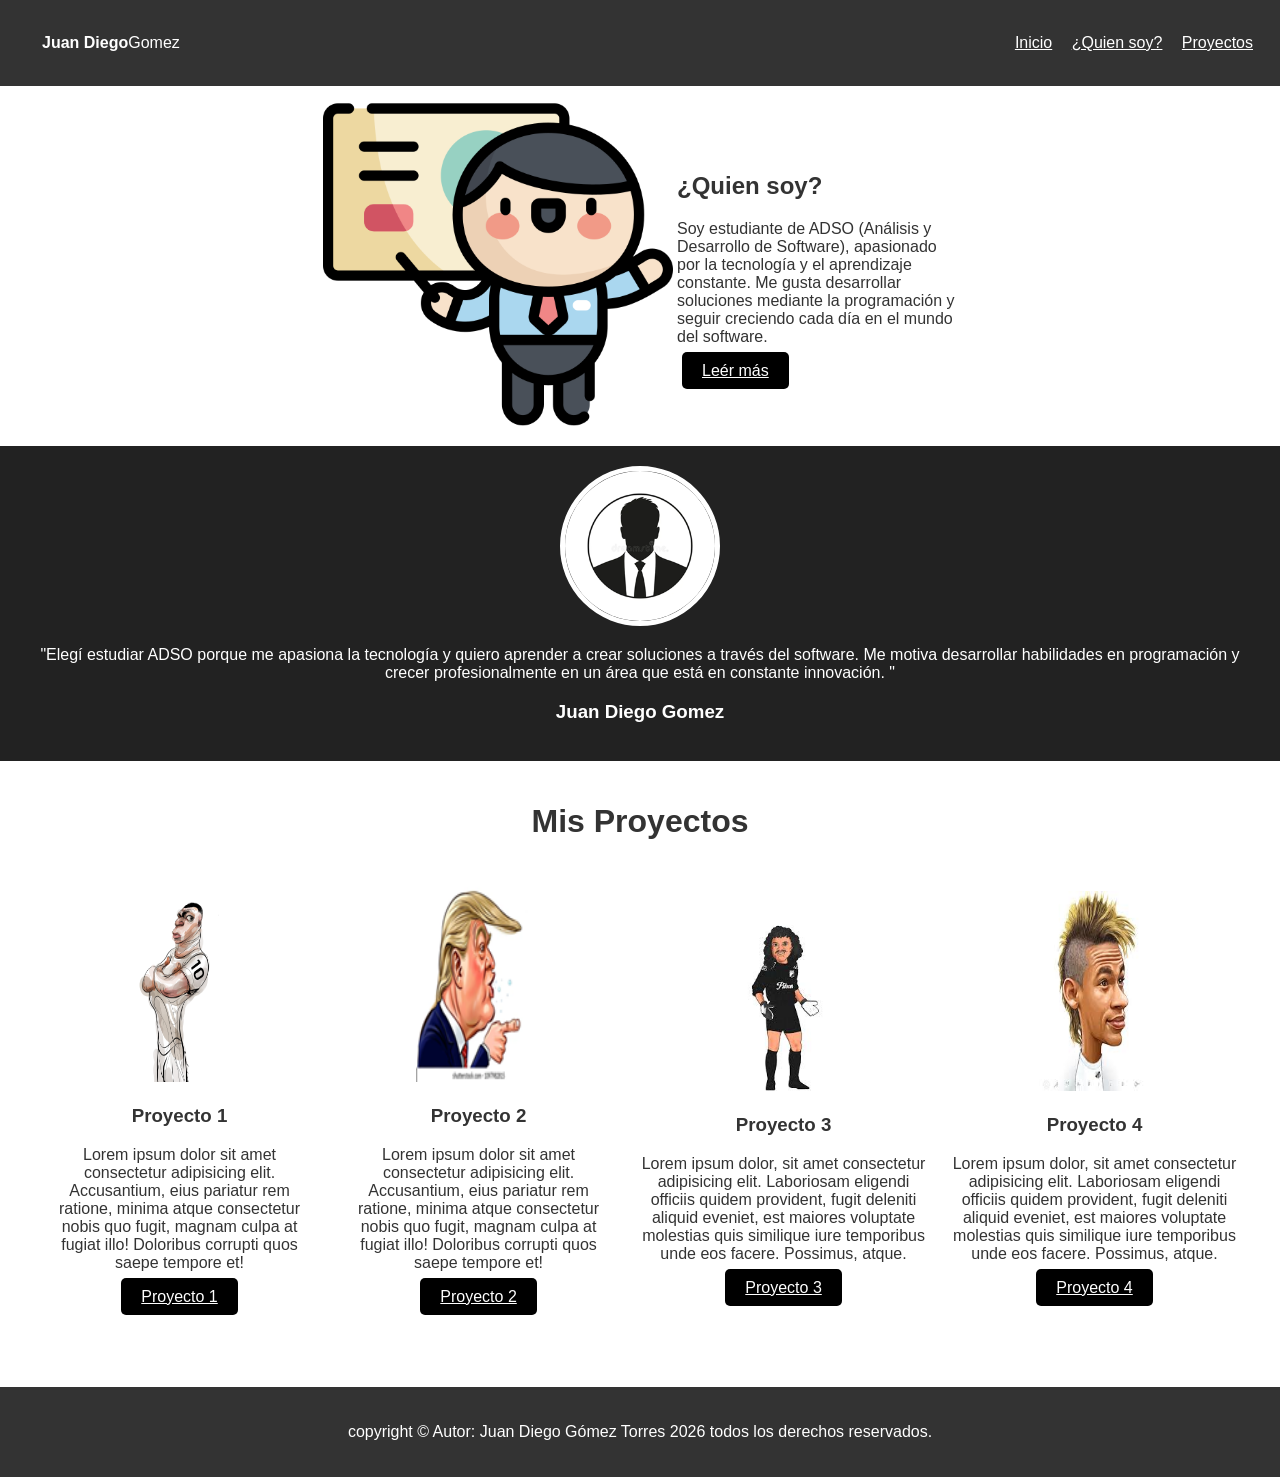
==== proyectos/pag_quienSoy/index.html @ 4fb5d590 "Add files via upload" ====
<!DOCTYPE html>
<html>

<head>
  <meta charset="UTF-8">
  <link rel="stylesheet" href="styles.css">
  <title>Quien soy? - Juan Gomez</title>

</head>

<body>
  <div class="navbar">
    <table class="tb-nav">
      <tr>
        <td class="nav-logo">
          <p><strong>Juan Diego</strong>Gomez</p>
        </td>
        <td class="nav-links">
          <a href="#">Inicio</a>
          <a href="#" class="quien">¿Quien soy?</a>
          <a href="#">Proyectos</a>
        </td>
      </tr>
    </table>
  </div>

  <div class="section-quiensoy">
    <table class="section-quiensoy-table">
      <tr>
        <td class="td-image">
          <img class="perfil" src="./images_Principal/image.png" alt="" />
        </td>
        <td class="td-text">
          <h2>¿Quien soy?</h2>
          <p>
            Soy estudiante de ADSO (Análisis y Desarrollo de Software), apasionado por la tecnología y el aprendizaje
            constante. Me gusta desarrollar soluciones mediante la programación y seguir creciendo cada día en el mundo
            del software.

          </p>
          <a href="#" class="btn-leer">Leér más</a>
        </td>
      </tr>
    </table>
  </div>

  <div class="seccion gris">
    <img src="./images_Principal/image copy.png" class="foto-perfil">
    <p>"Elegí estudiar ADSO porque me apasiona la tecnología y quiero aprender a crear soluciones a través del software.
      Me motiva desarrollar habilidades en programación y crecer profesionalmente en un área que está en constante
      innovación.

      "</p>
    <h3>Juan Diego Gomez</h3>
  </div>

  <div class="seccion">
    <h1>Mis Proyectos</h1>
    <table class="tabla-proyectos">
      <tr>
        <td class="proyecto">
          <img src="./images_Principal/mbappe.png ">
          <h3>Proyecto 1</h3>
          <p>Lorem ipsum dolor sit amet consectetur adipisicing elit. Accusantium, eius pariatur rem ratione, minima
            atque consectetur nobis quo fugit, magnam culpa at fugiat illo! Doloribus corrupti quos saepe tempore et!
          </p>
          <a href="#" class="btn-leer">Proyecto 1</a>
        </td>
        <td class="proyecto">
          <img src="./images_Principal/trump.png">
          <h3>Proyecto 2</h3>
          <p>Lorem ipsum dolor sit amet consectetur adipisicing elit. Accusantium, eius pariatur rem ratione, minima
            atque consectetur nobis quo fugit, magnam culpa at fugiat illo! Doloribus corrupti quos saepe tempore et!
          </p>
          <a href="#" class="btn-leer">Proyecto 2</a>
        </td>
        <td class="proyecto">
          <img src="./images_Principal/higuita.png">
          <h3>Proyecto 3</h3>
          <p>Lorem ipsum dolor, sit amet consectetur adipisicing elit. Laboriosam eligendi officiis quidem provident,
            fugit deleniti aliquid eveniet, est maiores voluptate molestias quis similique iure temporibus unde eos
            facere. Possimus, atque.</p>
          <a href="#" class="btn-leer">Proyecto 3</a>
        </td>
        <td class="proyecto">
          <img src="./images_Principal/neymar.png">
          <h3>Proyecto 4</h3>
          <p>Lorem ipsum dolor, sit amet consectetur adipisicing elit. Laboriosam eligendi officiis quidem provident,
            fugit deleniti aliquid eveniet, est maiores voluptate molestias quis similique iure temporibus unde eos
            facere. Possimus, atque.</p>
          <a href="#" class="btn-leer">Proyecto 4</a>
        </td>
      </tr>
    </table>
  </div>
  <footer class="footer">
    <p id="coopyright"> copyright &copy; Autor: Juan Diego Gómez Torres 2026 todos los derechos reservados.</p>
  </footer>
</body>

</html>
---- proyectos/pag_quienSoy/styles.css ----
/* * {
      border: 1px blue solid;

    } */

body {
    font-family: Arial, sans-serif;
    margin: 0;
    color: #333;
}

.navbar {
    background-color: #333;
    color: white;
    padding: 15px;
    width: 100%;
}

.nombre{
    width: 50%;
}

.tb-nav {
    width: 100%;
}


.navbar a {
    color: white;
    text-align: right;
}

.nav-logo {
    padding-left: 25px;
}

.nav-links {
    text-align: right;
    padding-right: 40px;
}

.quien{
    margin: 0 15px;
}

.btn-leer {
    margin: 5px;
    padding: 10px 20px;
    border-radius: 5px;
    background: black;
    color: white;
}

.section-quiensoy-table {
    width: 50%;
    margin: 0 auto;
}

.perfil {
    width: 350px;
    height: 350px;
}

.seccion {
    padding: 20px;
    text-align: center;
}

.gris {
    background-color: #222;
    color: white;
}

.foto-perfil {
    width: 150px;
    border-radius: 100px;
    border: 5px solid white;
}

.tabla-proyectos {
    width: 100%;
    border-spacing: 20px;
}

.td .proyecto {
    border: 1px solid #ccc;
    text-align: justify;
    padding: 15px;
    width: 25%;

}

.proyecto img {
    width: 45%;
    height: 200px;
}

.footer {
    background: #333;
    color: white;
    text-align: center;
    padding: 20px;
    margin-top: 40px;
}
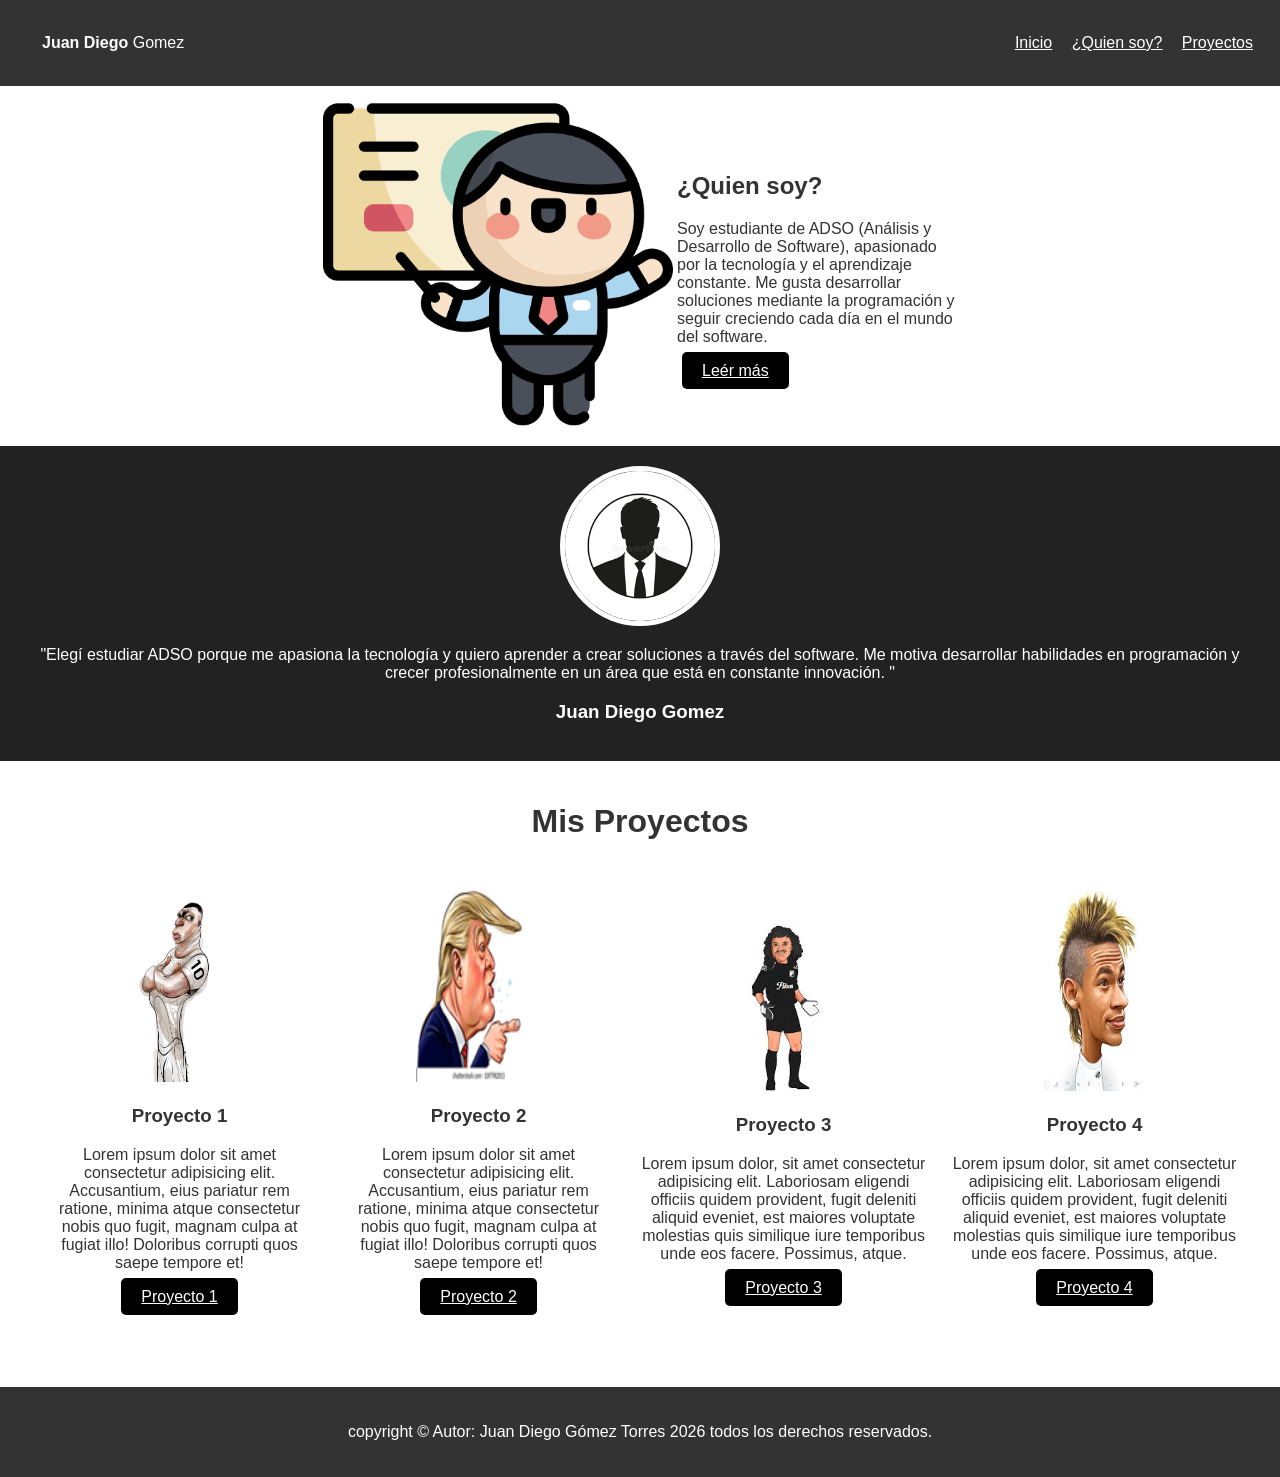
==== commit a7c153d2: "Update index.html" ====
--- a/proyectos/pag_quienSoy/index.html
+++ b/proyectos/pag_quienSoy/index.html
@@ -13,7 +13,7 @@
     <table class="tb-nav">
       <tr>
         <td class="nav-logo">
-          <p><strong>Juan Diego</strong>Gomez</p>
+          <p><strong>Juan Diego</strong> Gomez</p>
         </td>
         <td class="nav-links">
           <a href="#">Inicio</a>
@@ -98,4 +98,4 @@
   </footer>
 </body>
 
-</html>+</html>
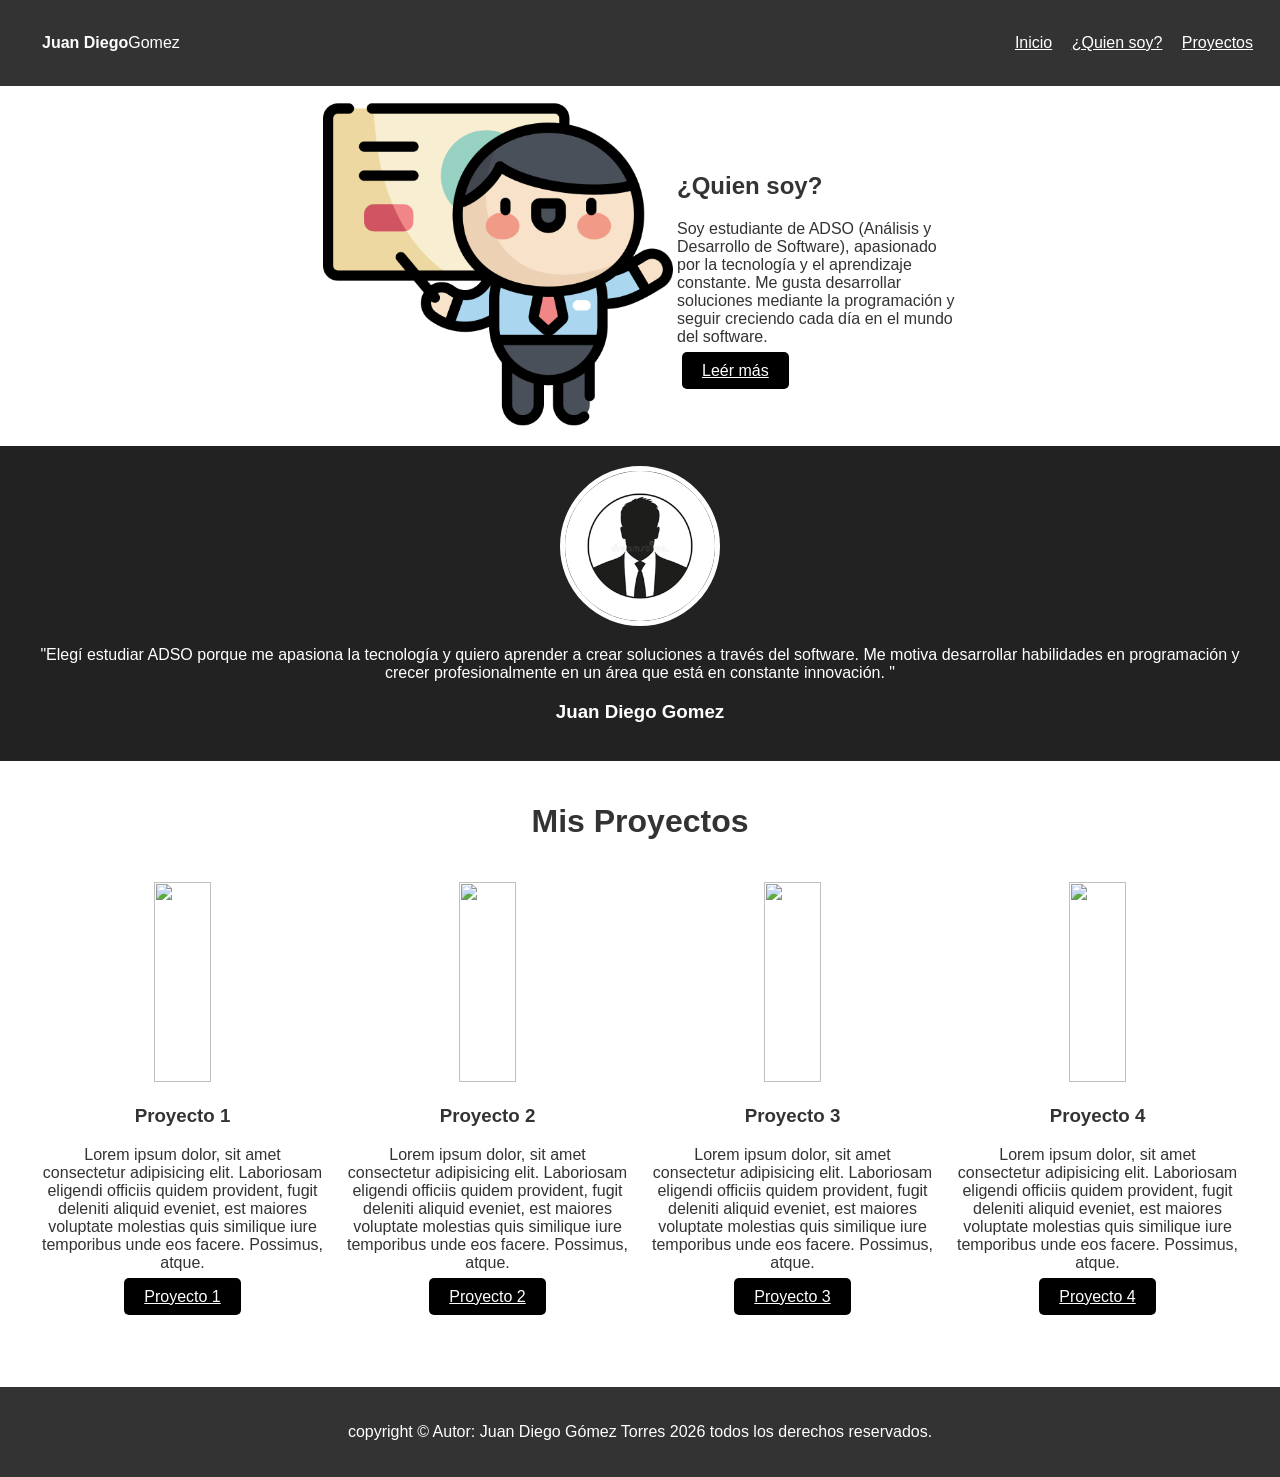
==== commit 32a26ce9: "Update index.html" ====
--- a/proyectos/pag_quienSoy/index.html
+++ b/proyectos/pag_quienSoy/index.html
@@ -13,7 +13,7 @@
     <table class="tb-nav">
       <tr>
         <td class="nav-logo">
-          <p><strong>Juan Diego</strong> Gomez</p>
+          <p><strong>Juan Diego</strong>Gomez</p>
         </td>
         <td class="nav-links">
           <a href="#">Inicio</a>
@@ -59,36 +59,52 @@
     <table class="tabla-proyectos">
       <tr>
         <td class="proyecto">
-          <img src="./images_Principal/mbappe.png ">
-          <h3>Proyecto 1</h3>
-          <p>Lorem ipsum dolor sit amet consectetur adipisicing elit. Accusantium, eius pariatur rem ratione, minima
-            atque consectetur nobis quo fugit, magnam culpa at fugiat illo! Doloribus corrupti quos saepe tempore et!
-          </p>
-          <a href="#" class="btn-leer">Proyecto 1</a>
+          <div class="tarjeta">
+            <img src="./images_Principal/imgp1.png ">
+            <h3 class="txt-py
+            ">Proyecto 1</h3>
+            <p>Lorem ipsum dolor, sit amet consectetur adipisicing elit. Laboriosam eligendi officiis quidem provident,
+              fugit deleniti aliquid eveniet, est maiores voluptate molestias quis similique iure temporibus unde eos
+              facere. Possimus, atque.
+            </p>
+            <a href="#" class="btn-leer">Proyecto 1</a>
+          </div>
         </td>
         <td class="proyecto">
-          <img src="./images_Principal/trump.png">
-          <h3>Proyecto 2</h3>
-          <p>Lorem ipsum dolor sit amet consectetur adipisicing elit. Accusantium, eius pariatur rem ratione, minima
-            atque consectetur nobis quo fugit, magnam culpa at fugiat illo! Doloribus corrupti quos saepe tempore et!
-          </p>
-          <a href="#" class="btn-leer">Proyecto 2</a>
+          <div class="tarjeta">
+            <img src="./images_Principal/imgp2.png">
+            <h3 class="txt-py
+            ">Proyecto 2</h3>
+            <p>Lorem ipsum dolor, sit amet consectetur adipisicing elit. Laboriosam eligendi officiis quidem provident,
+              fugit deleniti aliquid eveniet, est maiores voluptate molestias quis similique iure temporibus unde eos
+              facere. Possimus, atque.
+            </p>
+            <div>
+              <a href="#" class="btn-leer">Proyecto 2</a>
+            </div>
+          </div>
         </td>
         <td class="proyecto">
-          <img src="./images_Principal/higuita.png">
-          <h3>Proyecto 3</h3>
+          <div class="tarjeta">
+          <img src="./images_Principal/imgp3.png">
+          <h3 class="txt-py
+          ">Proyecto 3</h3>
           <p>Lorem ipsum dolor, sit amet consectetur adipisicing elit. Laboriosam eligendi officiis quidem provident,
             fugit deleniti aliquid eveniet, est maiores voluptate molestias quis similique iure temporibus unde eos
             facere. Possimus, atque.</p>
           <a href="#" class="btn-leer">Proyecto 3</a>
+          </div>
         </td>
         <td class="proyecto">
-          <img src="./images_Principal/neymar.png">
-          <h3>Proyecto 4</h3>
+          <div class="tarjeta">
+          <img src="./images_Principal/imgp4.png">
+          <h3 class="txt-py
+          ">Proyecto 4</h3>
           <p>Lorem ipsum dolor, sit amet consectetur adipisicing elit. Laboriosam eligendi officiis quidem provident,
             fugit deleniti aliquid eveniet, est maiores voluptate molestias quis similique iure temporibus unde eos
             facere. Possimus, atque.</p>
           <a href="#" class="btn-leer">Proyecto 4</a>
+          </div>
         </td>
       </tr>
     </table>
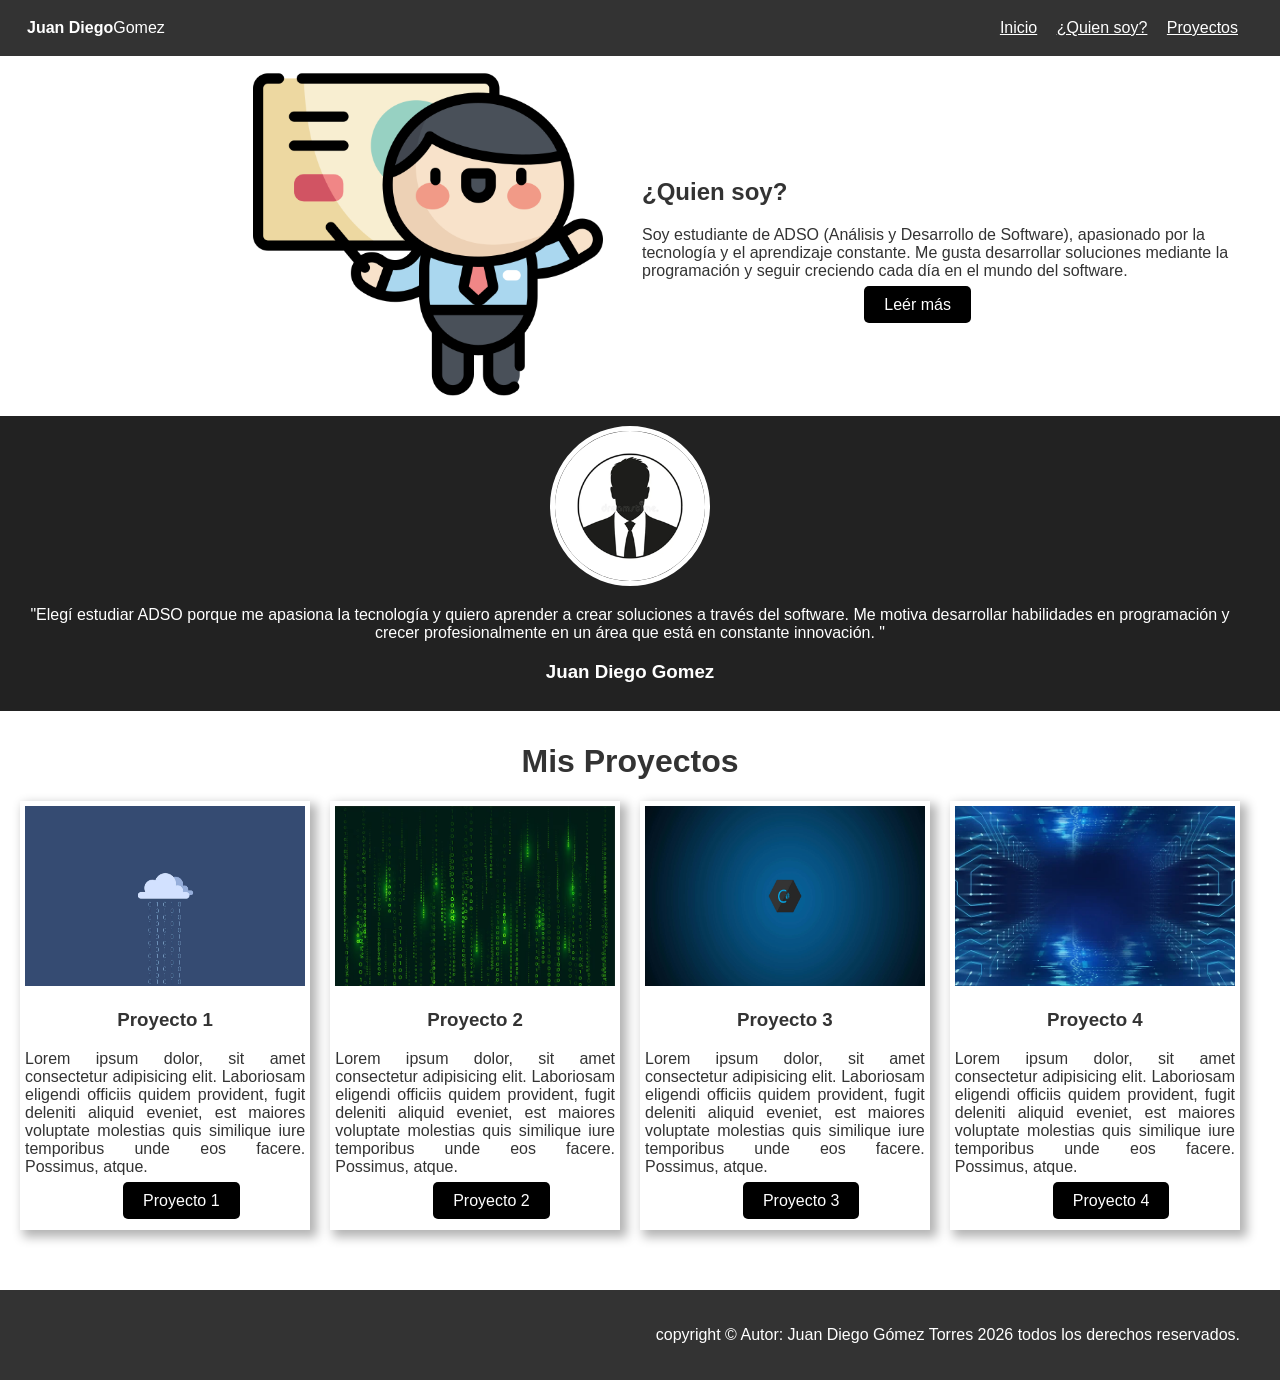
==== commit 0f1af4c1: "Add files via upload" ====
--- a/proyectos/pag_quienSoy/index.html
+++ b/proyectos/pag_quienSoy/index.html
@@ -114,4 +114,4 @@
   </footer>
 </body>
 
-</html>
+</html>
--- a/proyectos/pag_quienSoy/styles.css
+++ b/proyectos/pag_quienSoy/styles.css
@@ -1,6 +1,6 @@
 /* * {
       border: 1px blue solid;
-
+    
     } */
 
 body {
@@ -12,11 +12,10 @@
 .navbar {
     background-color: #333;
     color: white;
-    padding: 15px;
     width: 100%;
 }
 
-.nombre{
+.nombre {
     width: 50%;
 }
 
@@ -39,31 +38,38 @@
     padding-right: 40px;
 }
 
-.quien{
+.quien {
     margin: 0 15px;
 }
 
 .btn-leer {
-    margin: 5px;
+
     padding: 10px 20px;
+    text-decoration: none;
     border-radius: 5px;
     background: black;
     color: white;
+    margin: 0 auto;
+    width: 80px;
+    margin-left: 35%;
 }
 
 .section-quiensoy-table {
-    width: 50%;
+    table-layout: fixed;
+    width: 100%;
     margin: 0 auto;
 }
 
 .perfil {
+    padding-left: 250px;
     width: 350px;
     height: 350px;
 }
 
 .seccion {
-    padding: 20px;
+    padding: 10px 40px 10px 20px;
     text-align: center;
+
 }
 
 .gris {
@@ -77,28 +83,62 @@
     border: 5px solid white;
 }
 
+
 .tabla-proyectos {
+    height: 100%;
     width: 100%;
-    border-spacing: 20px;
+    table-layout: fixed;
+    border-collapse: collapse;
+    margin: 0 auto;
 }
 
-.td .proyecto {
-    border: 1px solid #ccc;
-    text-align: justify;
-    padding: 15px;
-    width: 25%;
+.tabla-proyectos td {
+    padding: 0 10px;
+}
+
+.txt-py{
+    text-align: center;
+}
+
+.tarjeta {
+    /* border:  2px solid #000; */
+    padding: 5px;
+    padding-bottom: 20px;
+    box-shadow: 5px 5px 10px 2px rgba(0, 0, 0, 0.3);
+    ;
+
+
 
 }
 
+
+.tabla-proyectos td:first-child {
+    padding-left: 0;
+}
+
+.tabla-proyectos td:last-child {
+    padding-right: 0;
+}
+
+.proyecto {
+    text-align: justify;
+    width: 100%;
+    height: 100%;
+}
+
 .proyecto img {
-    width: 45%;
-    height: 200px;
+    width: 100%;
+    height: 180px;
+
 }
+
 
 .footer {
     background: #333;
     color: white;
     text-align: center;
-    padding: 20px;
-    margin-top: 40px;
+    padding: 20px 40px 20px 20px;
+
+    margin-top: 50px;
+    text-align: right;
 }
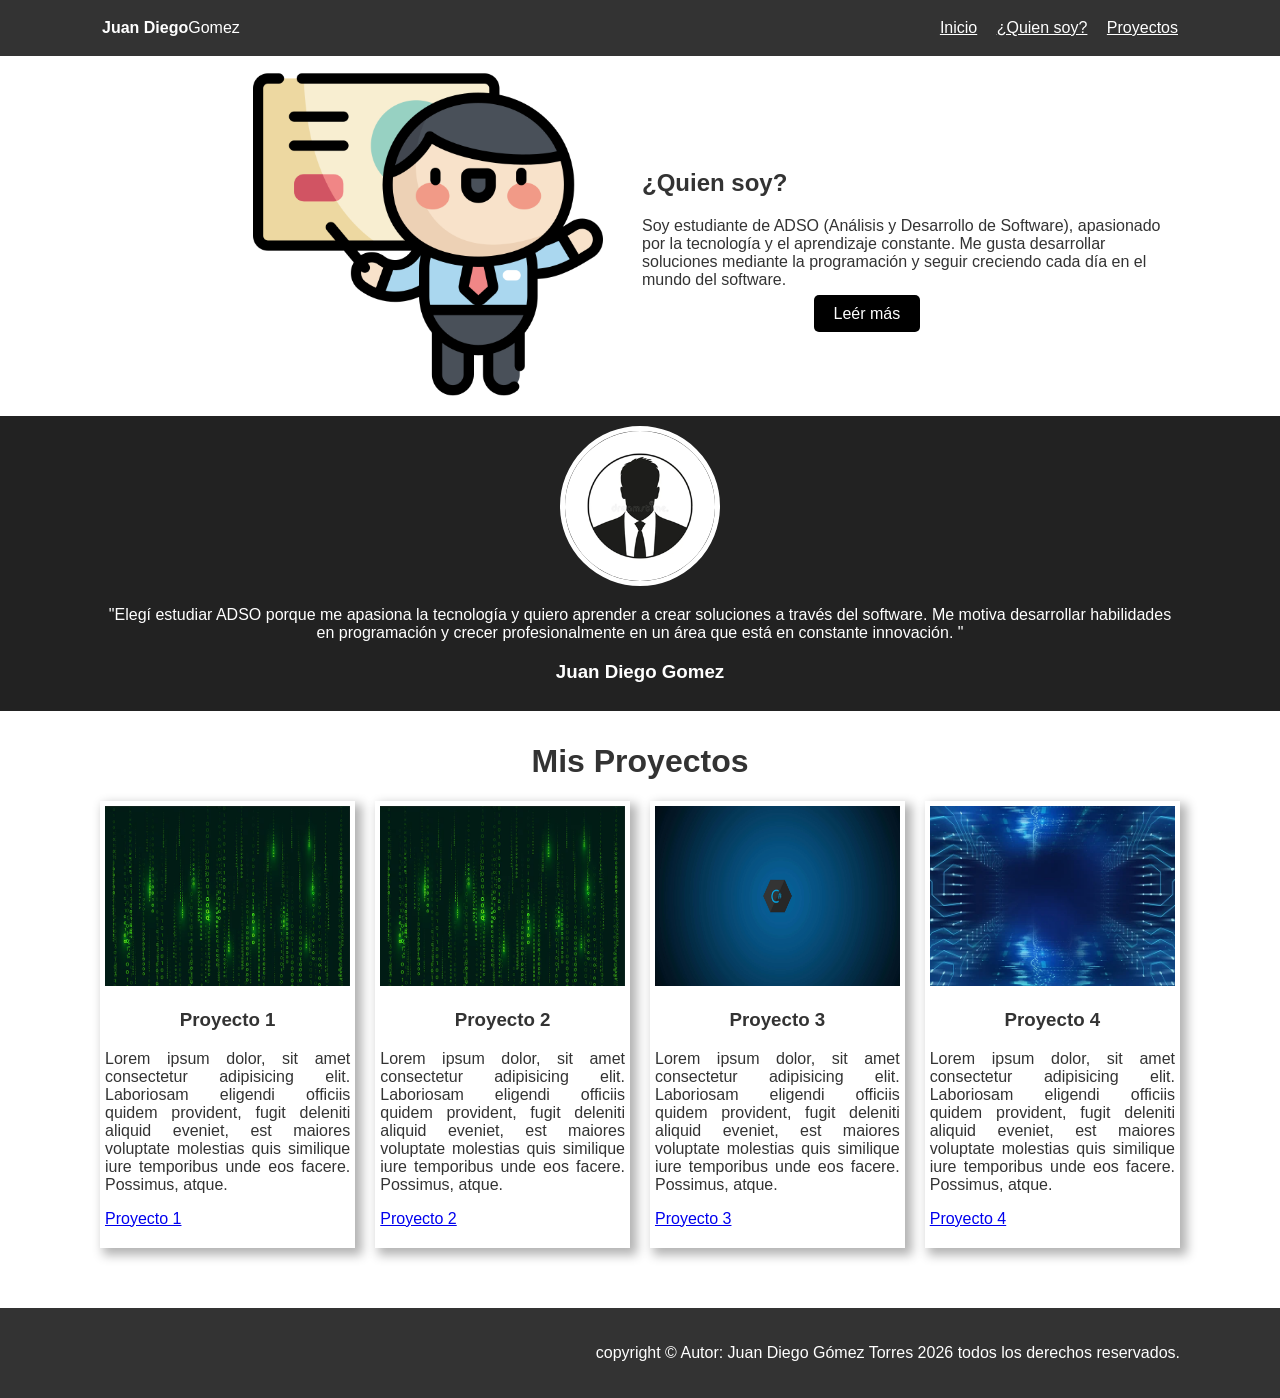
==== commit 190c6d69: "Update index.html" ====
--- a/proyectos/pag_quienSoy/index.html
+++ b/proyectos/pag_quienSoy/index.html
@@ -27,9 +27,13 @@
   <div class="section-quiensoy">
     <table class="section-quiensoy-table">
       <tr>
-        <td class="td-image">
-          <img class="perfil" src="./images_Principal/image.png" alt="" />
-        </td>
+        
+          <td class="td-image">
+            <div class="img-perfil">
+            <img class="perfil" src="./images_Principal/image.png" alt="" />
+            </div>
+          </td>
+        
         <td class="td-text">
           <h2>¿Quien soy?</h2>
           <p>
@@ -58,53 +62,67 @@
     <h1>Mis Proyectos</h1>
     <table class="tabla-proyectos">
       <tr>
-        <td class="proyecto">
+         <td class="proyecto">
           <div class="tarjeta">
-            <img src="./images_Principal/imgp1.png ">
-            <h3 class="txt-py
+            <img src="./images_Principal/imgp2.png">
+            <div class="info-txt">
+              <h3 class="txt-py
             ">Proyecto 1</h3>
-            <p>Lorem ipsum dolor, sit amet consectetur adipisicing elit. Laboriosam eligendi officiis quidem provident,
-              fugit deleniti aliquid eveniet, est maiores voluptate molestias quis similique iure temporibus unde eos
-              facere. Possimus, atque.
-            </p>
-            <a href="#" class="btn-leer">Proyecto 1</a>
-          </div>
+              <p>Lorem ipsum dolor, sit amet consectetur adipisicing elit. Laboriosam eligendi officiis quidem
+                provident,
+                fugit deleniti aliquid eveniet, est maiores voluptate molestias quis similique iure temporibus unde eos
+                facere. Possimus, atque.
+              </p>
+              <div class="btn-py">
+                <a href="#" class="btn-leer-py">Proyecto 1</a>
+              </div>
+            </div>
         </td>
         <td class="proyecto">
           <div class="tarjeta">
             <img src="./images_Principal/imgp2.png">
-            <h3 class="txt-py
+            <div class="info-txt">
+              <h3 class="txt-py
             ">Proyecto 2</h3>
-            <p>Lorem ipsum dolor, sit amet consectetur adipisicing elit. Laboriosam eligendi officiis quidem provident,
-              fugit deleniti aliquid eveniet, est maiores voluptate molestias quis similique iure temporibus unde eos
-              facere. Possimus, atque.
-            </p>
-            <div>
-              <a href="#" class="btn-leer">Proyecto 2</a>
+              <p>Lorem ipsum dolor, sit amet consectetur adipisicing elit. Laboriosam eligendi officiis quidem
+                provident,
+                fugit deleniti aliquid eveniet, est maiores voluptate molestias quis similique iure temporibus unde eos
+                facere. Possimus, atque.
+              </p>
+              <div class="btn-py">
+                <a href="#" class="btn-leer-py">Proyecto 2</a>
+              </div>
             </div>
-          </div>
-        </td>
+         <td class="proyecto">
+          <div class="tarjeta">
+            <img src="./images_Principal/imgp3.png">
+            <div class="info-txt">
+              <h3 class="txt-py
+            ">Proyecto 3</h3>
+              <p>Lorem ipsum dolor, sit amet consectetur adipisicing elit. Laboriosam eligendi officiis quidem
+                provident,
+                fugit deleniti aliquid eveniet, est maiores voluptate molestias quis similique iure temporibus unde eos
+                facere. Possimus, atque.
+              </p>
+              <div class="btn-py">
+                <a href="#" class="btn-leer-py">Proyecto 3</a>
+              </div>
+            </div>
         <td class="proyecto">
           <div class="tarjeta">
-          <img src="./images_Principal/imgp3.png">
-          <h3 class="txt-py
-          ">Proyecto 3</h3>
-          <p>Lorem ipsum dolor, sit amet consectetur adipisicing elit. Laboriosam eligendi officiis quidem provident,
-            fugit deleniti aliquid eveniet, est maiores voluptate molestias quis similique iure temporibus unde eos
-            facere. Possimus, atque.</p>
-          <a href="#" class="btn-leer">Proyecto 3</a>
-          </div>
-        </td>
-        <td class="proyecto">
-          <div class="tarjeta">
-          <img src="./images_Principal/imgp4.png">
-          <h3 class="txt-py
-          ">Proyecto 4</h3>
-          <p>Lorem ipsum dolor, sit amet consectetur adipisicing elit. Laboriosam eligendi officiis quidem provident,
-            fugit deleniti aliquid eveniet, est maiores voluptate molestias quis similique iure temporibus unde eos
-            facere. Possimus, atque.</p>
-          <a href="#" class="btn-leer">Proyecto 4</a>
-          </div>
+            <img src="./images_Principal/imgp4.png">
+            <div class="info-txt">
+              <h3 class="txt-py
+            ">Proyecto 4</h3>
+              <p>Lorem ipsum dolor, sit amet consectetur adipisicing elit. Laboriosam eligendi officiis quidem
+                provident,
+                fugit deleniti aliquid eveniet, est maiores voluptate molestias quis similique iure temporibus unde eos
+                facere. Possimus, atque.
+              </p>
+              <div class="btn-py">
+                <a href="#" class="btn-leer-py">Proyecto 4</a>
+              </div>
+            </div>
         </td>
       </tr>
     </table>
@@ -114,4 +132,4 @@
   </footer>
 </body>
 
-</html>+</html>
--- a/proyectos/pag_quienSoy/styles.css
+++ b/proyectos/pag_quienSoy/styles.css
@@ -30,12 +30,16 @@
 }
 
 .nav-logo {
-    padding-left: 25px;
+    padding-left: 100px;
 }
 
 .nav-links {
     text-align: right;
-    padding-right: 40px;
+    padding-right: 100px;
+}
+
+.td-text{
+    padding-right: 100px;
 }
 
 .quien {
@@ -51,7 +55,7 @@
     color: white;
     margin: 0 auto;
     width: 80px;
-    margin-left: 35%;
+    margin-left: 32%;
 }
 
 .section-quiensoy-table {
@@ -67,7 +71,7 @@
 }
 
 .seccion {
-    padding: 10px 40px 10px 20px;
+    padding: 10px 100px 10px 100px;
     text-align: center;
 
 }
@@ -137,8 +141,8 @@
     background: #333;
     color: white;
     text-align: center;
-    padding: 20px 40px 20px 20px;
+    padding: 20px 100px 20px 20px;
 
     margin-top: 50px;
     text-align: right;
-}+}
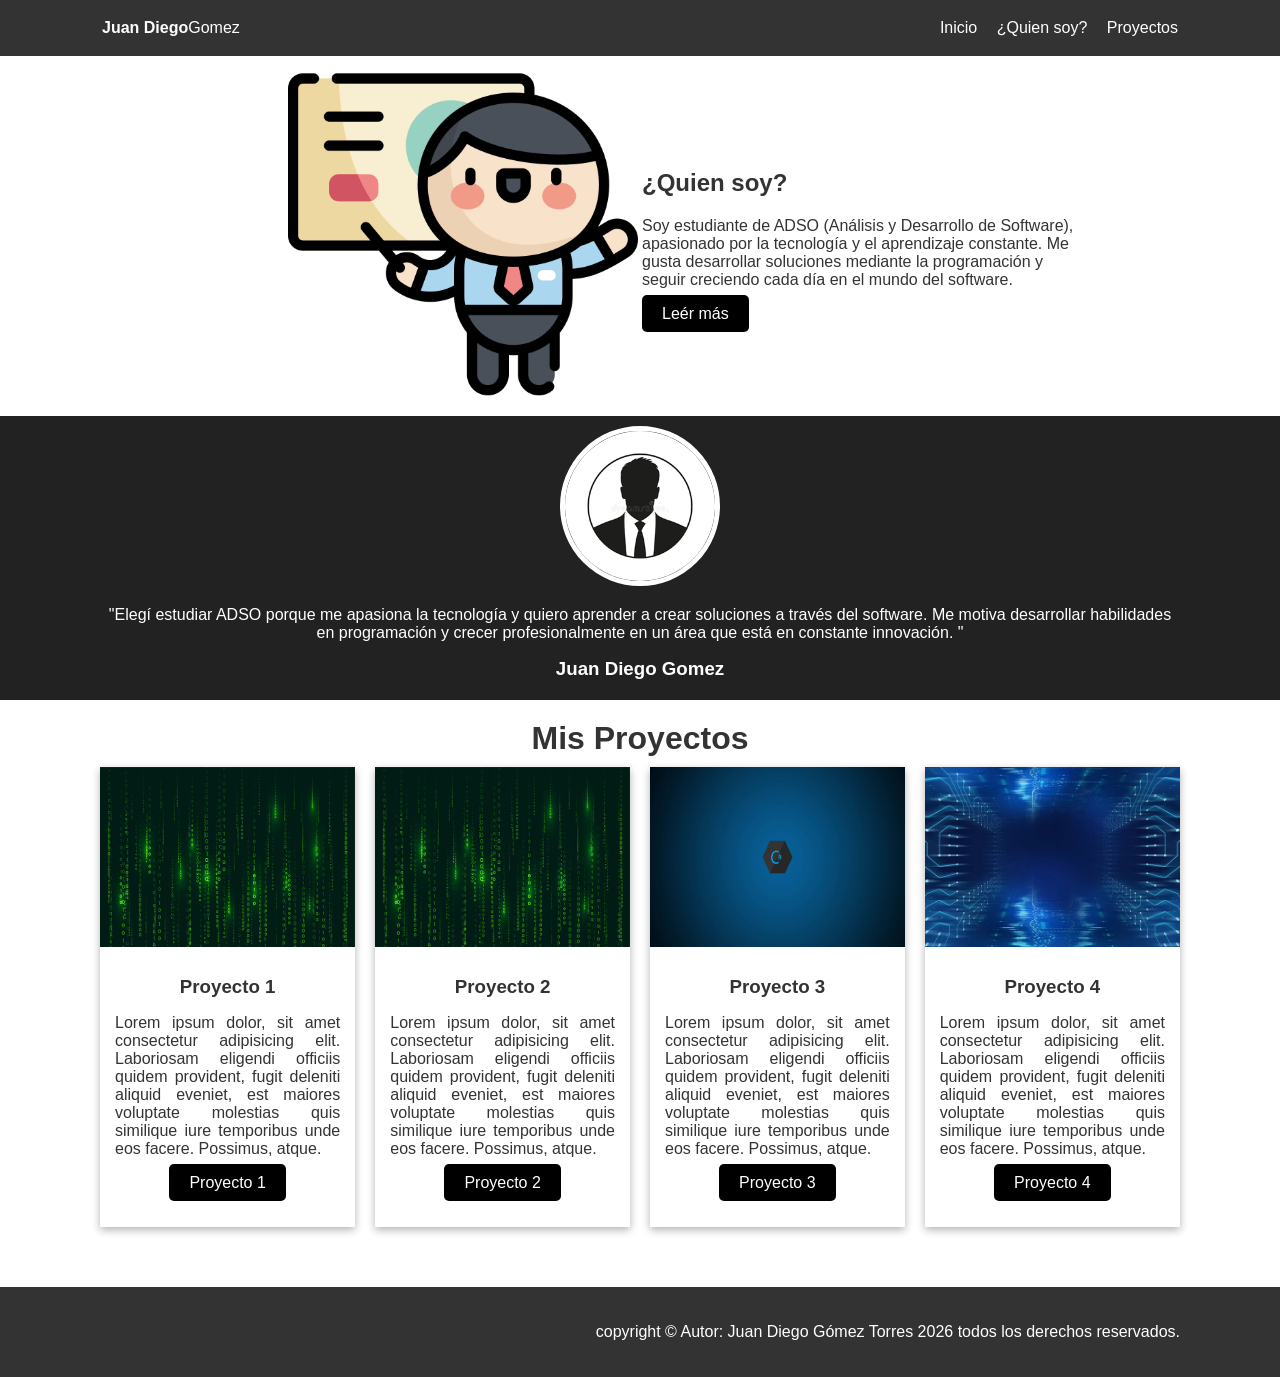
==== commit 6aceadf6: "Add files via upload" ====
--- a/proyectos/pag_quienSoy/index.html
+++ b/proyectos/pag_quienSoy/index.html
@@ -132,4 +132,4 @@
   </footer>
 </body>
 
-</html>
+</html>
--- a/proyectos/pag_quienSoy/styles.css
+++ b/proyectos/pag_quienSoy/styles.css
@@ -15,10 +15,6 @@
     width: 100%;
 }
 
-.nombre {
-    width: 50%;
-}
-
 .tb-nav {
     width: 100%;
 }
@@ -27,23 +23,35 @@
 .navbar a {
     color: white;
     text-align: right;
+    text-decoration: none;
 }
 
 .nav-logo {
     padding-left: 100px;
+    
 }
 
 .nav-links {
     text-align: right;
     padding-right: 100px;
+    
 }
 
 .td-text{
-    padding-right: 100px;
+    padding-right: 15%;
 }
 
 .quien {
     margin: 0 15px;
+}
+
+.perfil {
+    width: 350px;
+    height: 350px;
+}
+
+.img-perfil{
+    text-align: right;
 }
 
 .btn-leer {
@@ -52,10 +60,26 @@
     text-decoration: none;
     border-radius: 5px;
     background: black;
-    color: white;
+    color: rgb(255, 255, 255);
     margin: 0 auto;
     width: 80px;
-    margin-left: 32%;
+}
+
+.btn-leer-py {
+
+    padding: 10px 20px;
+    text-decoration: none;
+    border-radius: 5px;
+    background: black;
+    color: rgb(255, 255, 255);
+    margin: 0 auto;
+    justify-content: center;
+    width: 80px;
+}
+
+
+h1,h3{
+    margin: 10px;
 }
 
 .section-quiensoy-table {
@@ -64,16 +88,17 @@
     margin: 0 auto;
 }
 
-.perfil {
-    padding-left: 250px;
-    width: 350px;
-    height: 350px;
-}
+
 
 .seccion {
     padding: 10px 100px 10px 100px;
     text-align: center;
 
+}
+.foto-perfil {
+    width: 150px;
+    border-radius: 100px;
+    border: 5px solid white;
 }
 
 .gris {
@@ -81,11 +106,7 @@
     color: white;
 }
 
-.foto-perfil {
-    width: 150px;
-    border-radius: 100px;
-    border: 5px solid white;
-}
+
 
 
 .tabla-proyectos {
@@ -106,15 +127,19 @@
 
 .tarjeta {
     /* border:  2px solid #000; */
-    padding: 5px;
+    
     padding-bottom: 20px;
-    box-shadow: 5px 5px 10px 2px rgba(0, 0, 0, 0.3);
+    box-shadow: 0px 3px 8px rgba(0, 0, 0, 0.3);
     ;
-
-
-
 }
 
+.info-txt{
+    padding: 15px;
+}
+
+.btn-py{
+    text-align: center;
+}
 
 .tabla-proyectos td:first-child {
     padding-left: 0;
@@ -145,4 +170,4 @@
 
     margin-top: 50px;
     text-align: right;
-}
+}
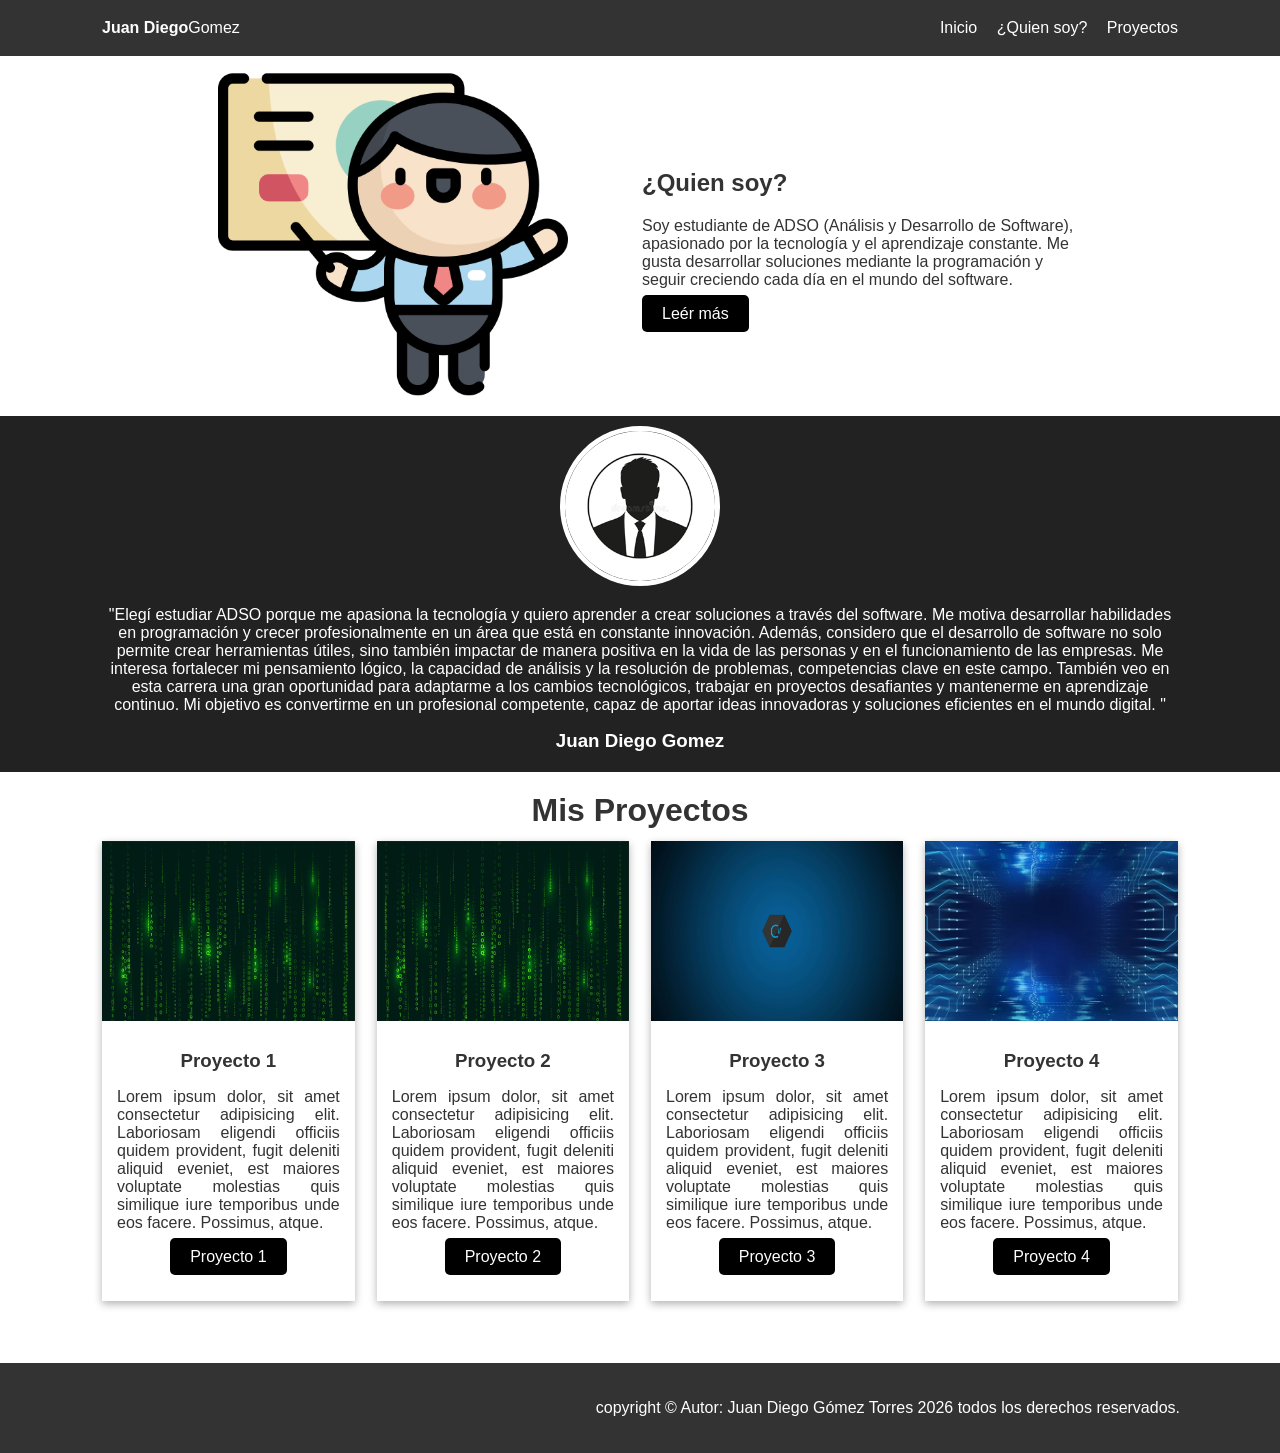
==== commit 310685df: "Update index.html" ====
--- a/proyectos/pag_quienSoy/index.html
+++ b/proyectos/pag_quienSoy/index.html
@@ -51,9 +51,11 @@
   <div class="seccion gris">
     <img src="./images_Principal/image copy.png" class="foto-perfil">
     <p>"Elegí estudiar ADSO porque me apasiona la tecnología y quiero aprender a crear soluciones a través del software.
-      Me motiva desarrollar habilidades en programación y crecer profesionalmente en un área que está en constante
-      innovación.
-
+      Me motiva desarrollar habilidades en programación y crecer profesionalmente en un área que está en constante innovación.
+Además, considero que el desarrollo de software no solo permite crear herramientas útiles, sino también impactar de manera positiva en la vida de las personas y en el funcionamiento de las empresas.
+      Me interesa fortalecer mi pensamiento lógico, la capacidad de análisis y la resolución de problemas, competencias clave en este campo.
+También veo en esta carrera una gran oportunidad para adaptarme a los cambios tecnológicos, trabajar en proyectos desafiantes y mantenerme en aprendizaje continuo. 
+      Mi objetivo es convertirme en un profesional competente, capaz de aportar ideas innovadoras y soluciones eficientes en el mundo digital.
       "</p>
     <h3>Juan Diego Gomez</h3>
   </div>
@@ -132,4 +134,4 @@
   </footer>
 </body>
 
-</html>+</html>
--- a/proyectos/pag_quienSoy/styles.css
+++ b/proyectos/pag_quienSoy/styles.css
@@ -52,6 +52,7 @@
 
 .img-perfil{
     text-align: right;
+      padding-right: 70px;
 }
 
 .btn-leer {
@@ -113,7 +114,6 @@
     height: 100%;
     width: 100%;
     table-layout: fixed;
-    border-collapse: collapse;
     margin: 0 auto;
 }
 
@@ -170,4 +170,4 @@
 
     margin-top: 50px;
     text-align: right;
-}+}
